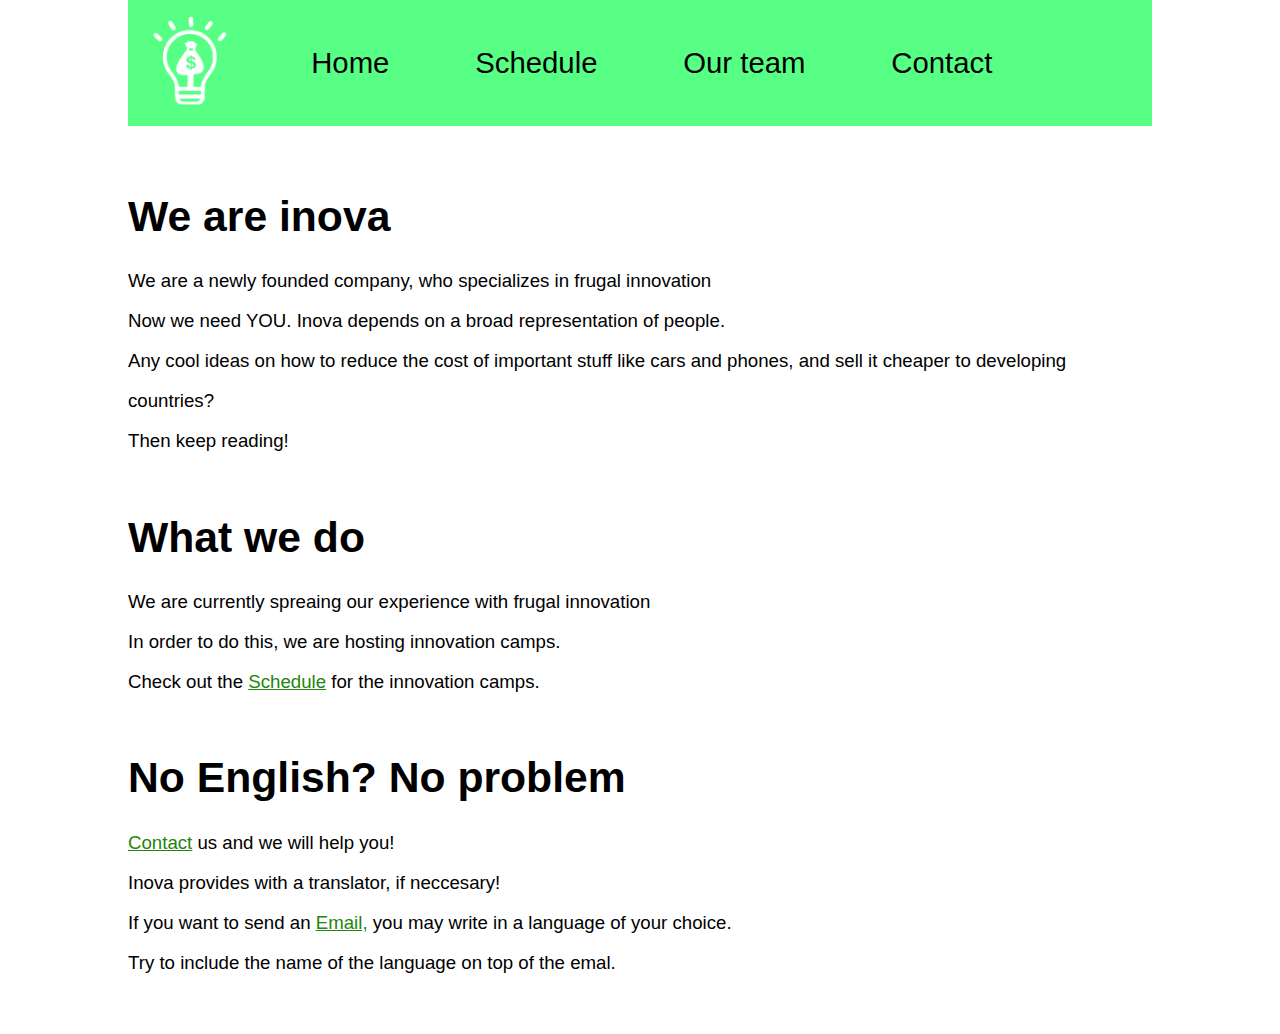
==== index.html @ 28993bdb "Add files via upload" ====
<!DOCTYPE html>
<html lang="en">
<head>
    <meta charset="utf-8">
    <meta http-equiv="X-UA-Compatible" content="IE=edge">
    <title>Inova</title>
    <meta name="description" content="">
    <meta name="viewport" content="width=device-width, initial-scale=1">
    <link rel="stylesheet" href="inova.css">

</head>

<body>
    
    <NAV>
        <div class="navbar">
            <a href="index.html">
            <img class="logo" src="bilderogtekst/inovaLogo-white.png">
        </a>
            
            <ul class="navigationButtons">
                <li><a href="index.html">Home</a></li>
                <li><a href="Schedule.html">Schedule</a></li>
                <li><a href="staffMembers.html">Our team</a></li>
                <li><a href="contact.html">Contact</a></li>
            </ul>
        </div>

    </NAV>

    <div class="IntroductionText">
        <h1>We are inova</h1>
        <p class="paragraph1">We are a newly founded company, who specializes in frugal innovation
            <br>
            Now we need YOU. Inova depends on a broad representation of people.
            <br>
            Any cool ideas on how to reduce the cost of important stuff like cars and phones, and sell it cheaper
            to developing countries?
            
            <br>
            Then keep reading! 
        </p>

        <h1> What we do</h1>
        <p class= "paragraph2">We are currently spreaing our experience with frugal innovation
            <br>
            In order to do this, we are hosting innovation camps. 
            <br>
            Check out the <a href="Schedule.html"> Schedule</a> for the innovation camps. 
        </p>

      <!--  <h1>For who?</h1>
        <p class="paragraph3">For YOU of course! Not only is everyone welcome.
            <br>
            We depend on a broad representation of people
        </p> -->

        <h1>No English? No problem</h1>
        <p class="paragraph3"> <a href="contact.html">Contact</a> us and we will help you!
            <br>
            Inova provides with a translator, if neccesary!
            <br>
            If you want to send an <a href="contact.html"> Email,</a> you may write in a language of your choice. 
            <br>
            Try to include the name of the language on top of the emal.

        </a>
        </p>
    </div>


</body>
---- inova.css ----
*{
    padding: 0;
    margin: 0;
    box-sizing: border-box;
}

/*NAVBAR, used on all pages */

.navbar{
    overflow: hidden;
    position: fixed;
    top: 0;
    width: 80%;
    margin-left: 10%;
    padding-right: 100px;
    background-color: #57ff84;
    min-height: 14vh;
    justify-content: space-around;
    display: flex;
    align-items: center; 
    z-index: 200;
    
}

.logo{
    width: 180x;
    height: 90px;
}

.navigationButtons{
    display: flex;
    justify-content: space-around;
    align-items: center;
    list-style: none;
    color:black;
    width: 83%;
    font-family: Arial, Helvetica, sans-serif;
    font-size: 22pt;
}

.navigationButtons a{
    text-decoration: none;
    color: black;
}

.navigationButtons a:hover{
    text-decoration: underline;
    font-weight: bold;
    color: black;
}

/* End of Navbar */


/* Homepage */

.IntroductionText{
    margin-top: 15%;
    margin-left: 10%;
    margin-right: 10%;  
}

.IntroductionText h1{
    font-family: Arial, Helvetica, sans-serif;
    font-size: 32pt;

}

.IntroductionText .paragraph1{
    font-family: Arial, Helvetica, sans-serif;
    font-size: 14pt;
    margin-top: 2%;
    margin-bottom: 5%;
    line-height: 40px;
}

.IntroductionText .paragraph2{
    margin-top: 2%;
    margin-bottom: 5%;
    line-height: 40px;
}

.IntroductionText a{
    color: rgb(35, 133, 15);

}

.IntroductionText .paragraph3{
    margin-top: 2%;
    margin-bottom: 5%;
    line-height: 40px;
}
/*Schedule page*/

h4{
    margin-top: 14%;
    margin-bottom: 5%;
    margin-left: 10%;
    margin-right: 10%;
    font-family: Arial, Helvetica, sans-serif;
    font-size: 24pt;
    text-transform: uppercase;
    text-align: center;
}

table{
    margin-left: 10%;
    margin-right: 10%;
    margin-bottom: 5%;
    width: 1000px;
    font-family: Arial, Helvetica, sans-serif;
}

caption{
    font-size: 18pt;
    font-weight: bold;
    text-align: left;
    margin-bottom: 2%;
}

th{
    text-align: left;
    letter-spacing: 1px;
    background-color:  #57ff84;
}

table, th, td{
    border: 1px solid black;
    border-collapse: collapse;
}

th, td{
    padding: 10px;
    font-size: 12pt;
}

tr:nth-child(odd) {
    background-color: #ddd;
}




/*Staff page*/

.wrapper{
    margin-top: 12%;
    margin-left: 10%;
    margin-right: 10%;
}

.wrapper h2{
    font-family: Arial, Helvetica, sans-serif;
    font-size: 36pt;
    font-weight: bold;
    text-transform: uppercase;
    letter-spacing: 3px;
    text-align: center;
    margin-bottom: 50px;
}

.team{
    display: flex;
    justify-content: center;
    text-align: center;
    width: auto;
    flex-wrap: wrap;
    margin-top: 10%;
}

.team .staffMember{
    background:#57ff84;
    margin: 25px;
    margin-bottom: 50px;
    width: 300px;
    padding: 20px;
    position: relative; 
}

.team .staffMember h3{
    color: black;
    font-size: 26pt;
    font-family: Arial, Helvetica, sans-serif;
    font-weight: bold;
    margin-top: 50px;
}

.team .staffMember p.role{
    font-size: 14pt;
    font-family: Arial, Helvetica, sans-serif;
    color: black;
    text-transform: uppercase;
    margin: 12px;
}

.team .staffMember p{
    font-size: 12pt;
    font-family: Arial, Helvetica, sans-serif;
    color: black;
    margin: 12px;
}

.team .staffMember .teamImg{
    width: 100px;
    height: 100px;
    border-radius: 50%;
    position: absolute;
    top: -50px;
    left: 50%;
    transform: translateX(-50%);
    background: #f0f0f0;
}

.team .staffMember .teamImg img{
    width: 100px;
    height: 100px;
    padding: 10px;
}


/*Contact page*/

.contactInfo{
    padding-top: 12%;
    line-height: 2;
    text-align: center;
}

h5{
    font-family: Arial, Helvetica, sans-serif;
    font-size: 24pt;
    text-transform: uppercase;
    
}

.contactInfo, p{
    font-family: Arial, Helvetica, sans-serif;
    font-size: 14pt;  
}

@media only screen and (max-width: 1441px){
    
    h4{
        margin-top: 20%;
    }
}


@media only screen and (max-width: 1300px){
    
    
    h4{
        margin-top: 20%;
    }
    
    table{
        width: 800px;
    }
}

@media only screen and (max-width: 1000px){
    

    h4{
        margin-top: 20%;
    }

    table{
        width: 650px;
    }

    .wrapper{
        margin-top: 15%;
        margin-left: 10%;
        margin-right: 10%;
    }
}


@media only screen and (max-width: 820px){
    table{
        width: 500px;
    }

    .navbar{
        right: 0;
       width: 100%;
       padding-right: 54px;
    }

    .IntroductionText{
        margin-top: 20%;
        margin-left: 5%;
        margin-right: 5%;  
    }

    .wrapper{
        margin-top: 17%;
        margin-left: 10%;
        margin-right: 10%;
    }

    .contactInfo{
        margin-top: 10%;
    }

}

@media only screen and (max-width: 750px){

   h4{
        margin-top: 27%;
    }
}

@media only screen and (max-width: 650px){
    .navigationButtons{
        font-size: 16pt;
    }

    .logo{
        width: 160x;
        height: 80px;
    }
    .IntroductionText{
        margin-top: 22%;
    }

    .h4{

    }

    .wrapper{
            margin-top: 22%;
            margin-left: 10%;
            margin-right: 10%;
    }

    .contactInfo{
        margin-top: 10%;
    }
}


@media only screen and (max-width: 620px){
    table{
        margin-left: auto;
        margin-right: auto;
    }

    th, td{
        padding: 5px;
    }


}


@media only screen and (max-width: 500px){
    .navigationButtons{
        font-size: 14pt;
    }

    table{
        width: 400px;
    }

    caption{
        font-size: 16pt;
    }

    th, td{
        padding: 4px;
        font-size: 10pt;
    }

     /* Our Team */

    .wrapper{
        margin-top: 25%;
    } 

    .wrapper h2{
        font-family: Arial, Helvetica, sans-serif;
        font-size: 22pt;
        font-weight: bold;
        text-transform: uppercase;
        letter-spacing: 3px;
        text-align: center;
        margin-bottom: 50px;
    }
}

@media only screen and (max-width: 446px){
    .navbar{
        padding-right: 2px;
    }
    
    .navigationButtons{
        font-size: 12pt;
      
    }

     /* Our Team */

     .wrapper{
        margin-top: 35%;
    }

    .IntroductionText{
        margin-top: 30%;
        margin-left: 10%;
        margin-right: 10%;  
    }
}


@media only screen and (max-width: 420px){

    .logo{
        width: 140x;
        height: 70px;
    }

    .navigationButtons{
        font-size: 12pt;
    }

    h4{
        margin-top: 30%;
        margin-bottom: 5%;
        margin-left: 10%;
        margin-right: 10%;
        font-family: Arial, Helvetica, sans-serif;
        font-size: 20pt;
        text-transform: uppercase;
        text-align: center;
    }

    table{
        width: 350px;
    }

    caption{
        font-size: 16pt;
    }

    th, td{
        padding: 2px;
        font-size: 9pt;
    }

     /* Our Team */

     .wrapper{
        margin-top: 35%;
    }
}

@media only screen and (max-width: 376px){
    .navigationButtons{
        font-size: 12pt;
    }

    h4{
        margin-top: 35%;
        margin-bottom: 5%;
        margin-left: 10%;
        margin-right: 10%;
        font-family: Arial, Helvetica, sans-serif;
        font-size: 18pt;
        text-transform: uppercase;
        text-align: center;
    }

    table{
        width: 300px;
    }

    caption{
        font-size: 12pt;
    }

    th, td{
        padding: 1px;
        font-size: 8pt;
    }

    .contactInfo{
        margin-top: 20%;
    }



}



@media only screen and (max-width: 320px){
    .IntroductionText{
        margin-top: 35%;
        margin-left: 10%;
        margin-right: 10%;  
    }

    .IntroductionText h1{
        font-family: Arial, Helvetica, sans-serif;
        font-size: 32pt;
    
    }
    
    .IntroductionText .paragraph1{
        font-family: Arial, Helvetica, sans-serif;
        font-size: 14pt;
        margin-top: 5%;
        margin-bottom: 5%;
        line-height: 40px;
    }
    
    .IntroductionText .paragraph2{
        margin-top: 5%;
        margin-bottom: 5%;
        line-height: 40px;
    }
    
   
    
    .IntroductionText .paragraph3{
        margin-top: 5%;
        margin-bottom: 5%;
        line-height: 40px;
    }
    .navbar{
        padding-right: 2px;
    }
    
    .navigationButtons{
        font-size: 9pt;
      
    }

    /* SCHEDULE */

    h4{
        margin-top: 35%;
    }

    /* Contact page */

    .contactInfo{
        margin-top: 20%;
        padding-top: 20%;
        line-height: 2;
        text-align: center;
    }
    
    h5{
   
        font-family: Arial, Helvetica, sans-serif;
        font-size: 20pt;
        text-transform: uppercase;
        
    }
    
    .contactInfo p{

      margin-top: 5%;
    }

    /* Our Team */

    .wrapper{
        margin-top: 35%;
    }
    
}
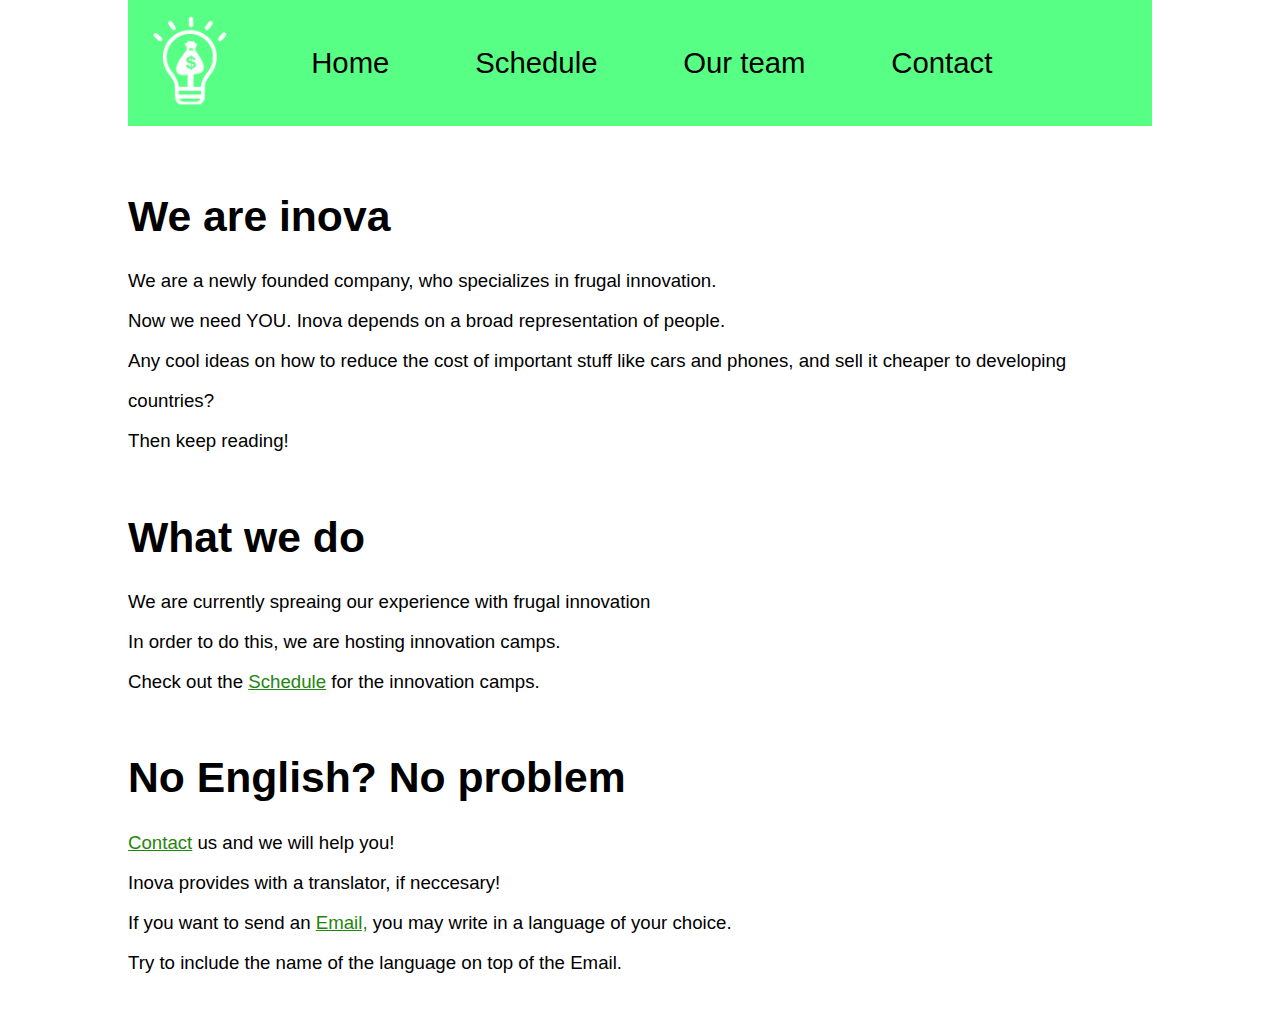
==== commit f25cb111: "source i kommentar" ====
--- a/index.html
+++ b/index.html
@@ -15,7 +15,7 @@
     <NAV>
         <div class="navbar">
             <a href="index.html">
-            <img class="logo" src="bilderogtekst/inovaLogo-white.png">
+            <img class="logo" src="bilderogtekst/inovaLogo-white.png" alt="Logo">
         </a>
             
             <ul class="navigationButtons">
@@ -30,7 +30,7 @@
 
     <div class="IntroductionText">
         <h1>We are inova</h1>
-        <p class="paragraph1">We are a newly founded company, who specializes in frugal innovation
+        <p class="paragraph1">We are a newly founded company, who specializes in frugal innovation.
             <br>
             Now we need YOU. Inova depends on a broad representation of people.
             <br>
@@ -62,11 +62,30 @@
             <br>
             If you want to send an <a href="contact.html"> Email,</a> you may write in a language of your choice. 
             <br>
-            Try to include the name of the language on top of the emal.
+            Try to include the name of the language on top of the Email.
 
         </a>
         </p>
     </div>
 
 
-</body>+</body>
+
+
+<!--SOURCES-->
+
+<!--    For making the logo
+
+Money:
+https://www.google.com/search?as_st=y&tbm=isch&hl=en&as_q=money+icon+png&as_epq=&as_oq=&as_eq=&imgsz=&imgar=&imgc=&imgcolor=&imgtype=&cr=&as_sitesearch=&safe=images&as_filetype=&tbs=sur%3Acl#imgrc=_dVfulbXpoVTPM
+
+Lightbulb:
+https://www.cleanpng.com/png-incandescent-light-bulb-led-lamp-computer-icons-en-5193751/
+
+
+
+    For making the fictive people on the “Our team” page
+https://www.google.com/search?as_st=y&tbm=isch&hl=en&as_q=person+icon&as_epq=&as_oq=&as_eq=&imgsz=&imgar=&imgc=&imgcolor=&imgtype=&cr=&as_sitesearch=&safe=images&as_filetype=&tbs=sur%3Acl#imgrc=OSqgfUi6YtGyPM
+
+
+-->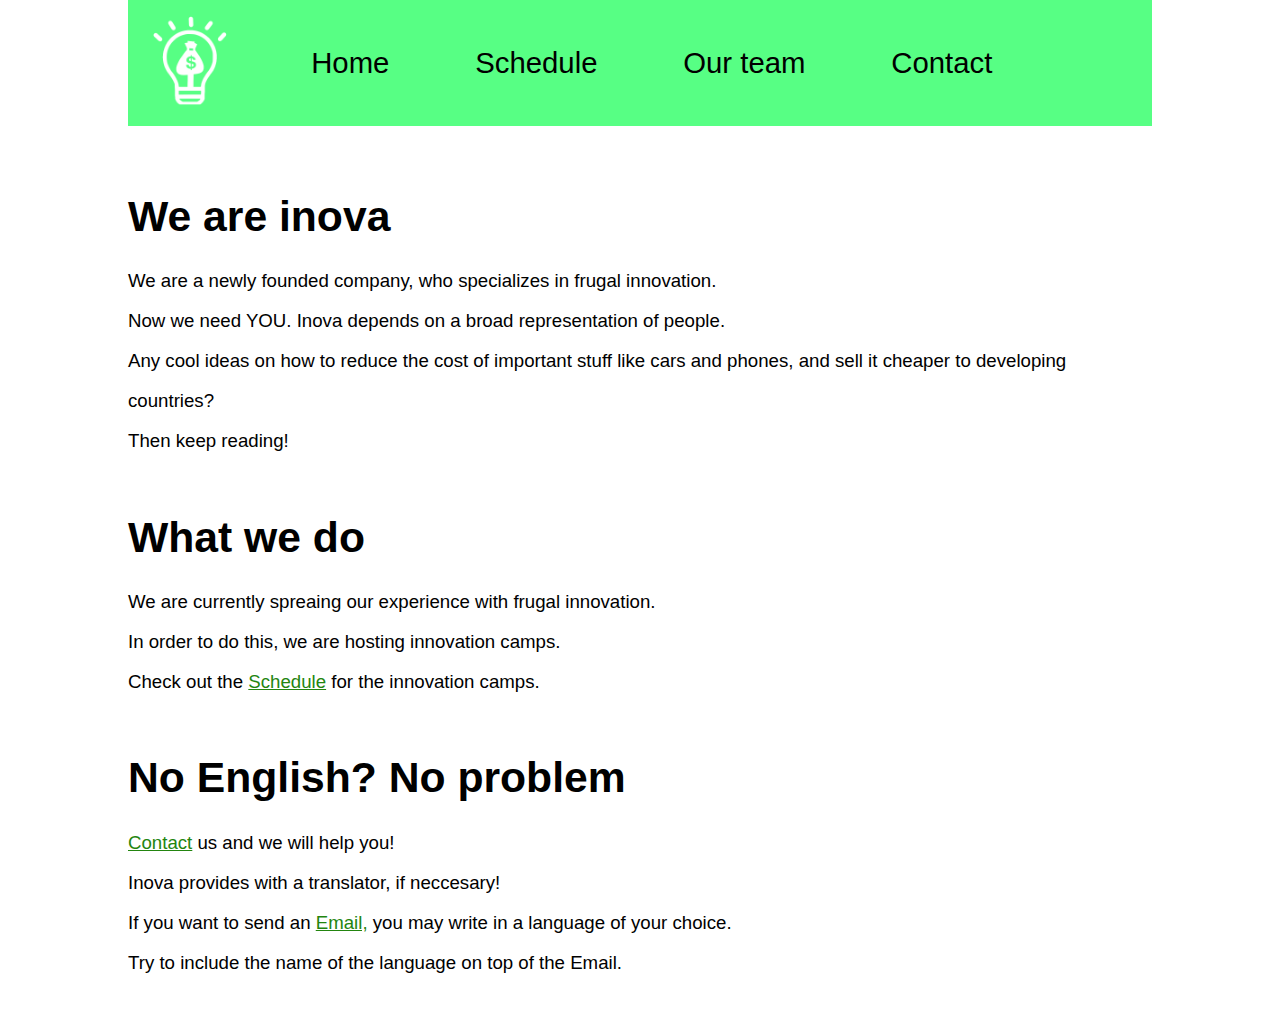
==== commit 3d9ffda4: "alt image" ====
--- a/index.html
+++ b/index.html
@@ -42,7 +42,7 @@
         </p>
 
         <h1> What we do</h1>
-        <p class= "paragraph2">We are currently spreaing our experience with frugal innovation
+        <p class= "paragraph2">We are currently spreaing our experience with frugal innovation.
             <br>
             In order to do this, we are hosting innovation camps. 
             <br>
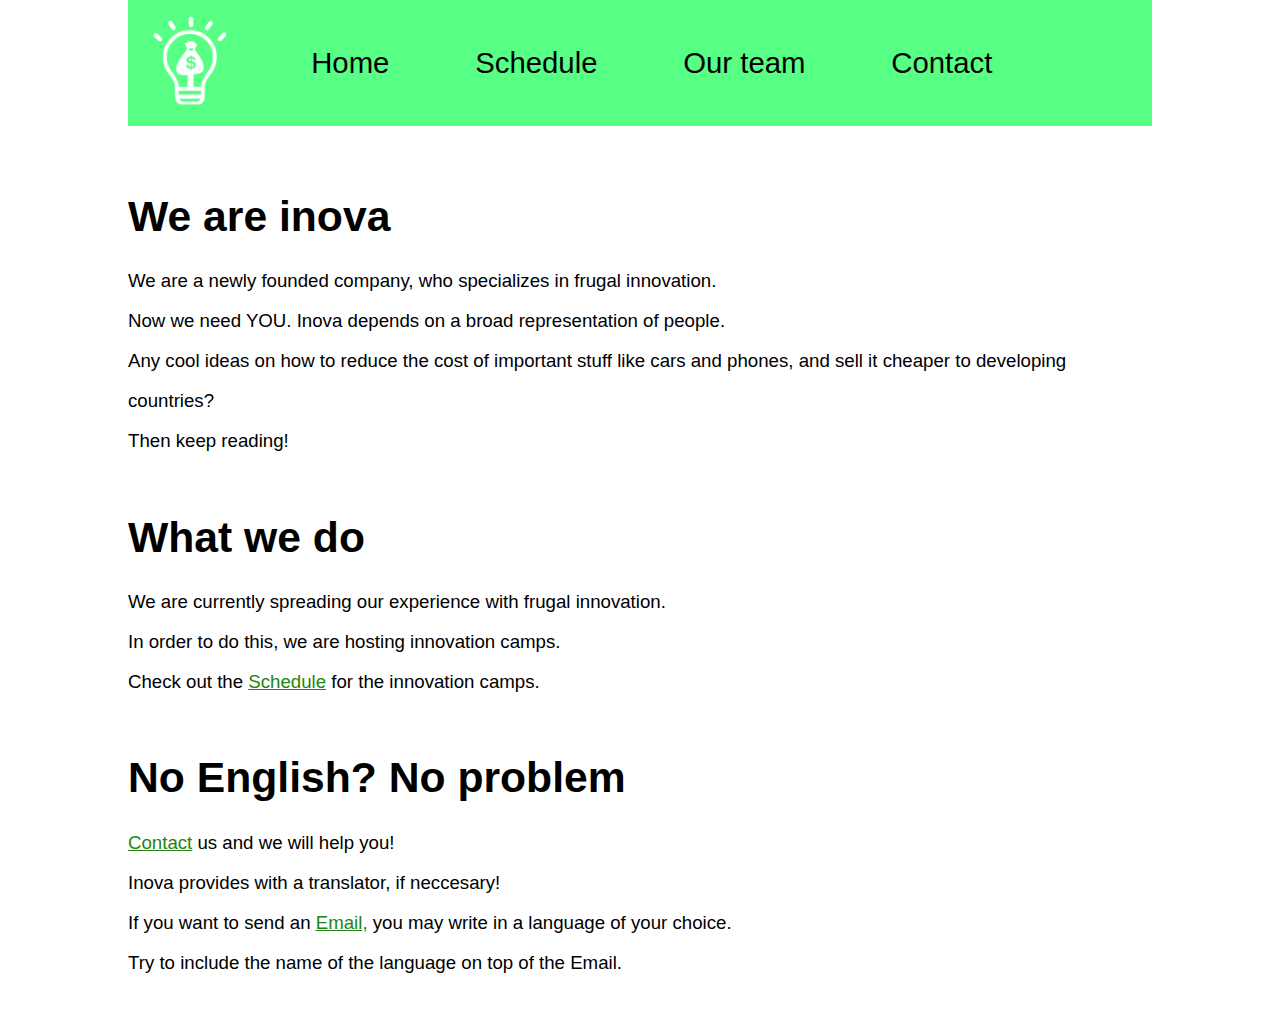
==== commit 58375178: "skrivefeil" ====
--- a/index.html
+++ b/index.html
@@ -42,7 +42,7 @@
         </p>
 
         <h1> What we do</h1>
-        <p class= "paragraph2">We are currently spreaing our experience with frugal innovation.
+        <p class= "paragraph2">We are currently spreading our experience with frugal innovation.
             <br>
             In order to do this, we are hosting innovation camps. 
             <br>
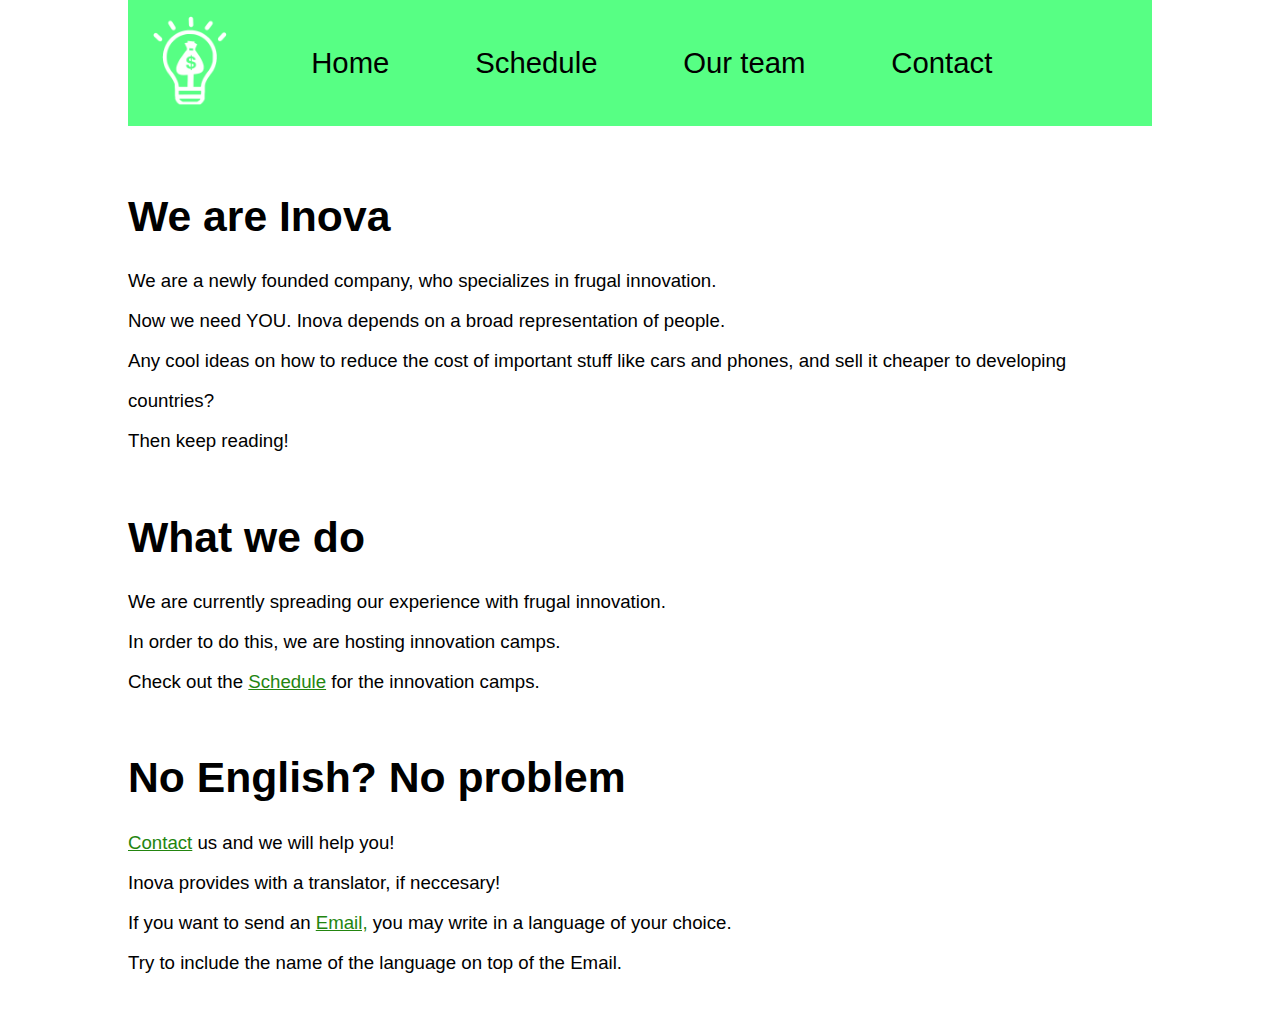
==== commit 4b9a62ba: "skrivefeil" ====
--- a/index.html
+++ b/index.html
@@ -29,7 +29,7 @@
     </NAV>
 
     <div class="IntroductionText">
-        <h1>We are inova</h1>
+        <h1>We are Inova</h1>
         <p class="paragraph1">We are a newly founded company, who specializes in frugal innovation.
             <br>
             Now we need YOU. Inova depends on a broad representation of people.
